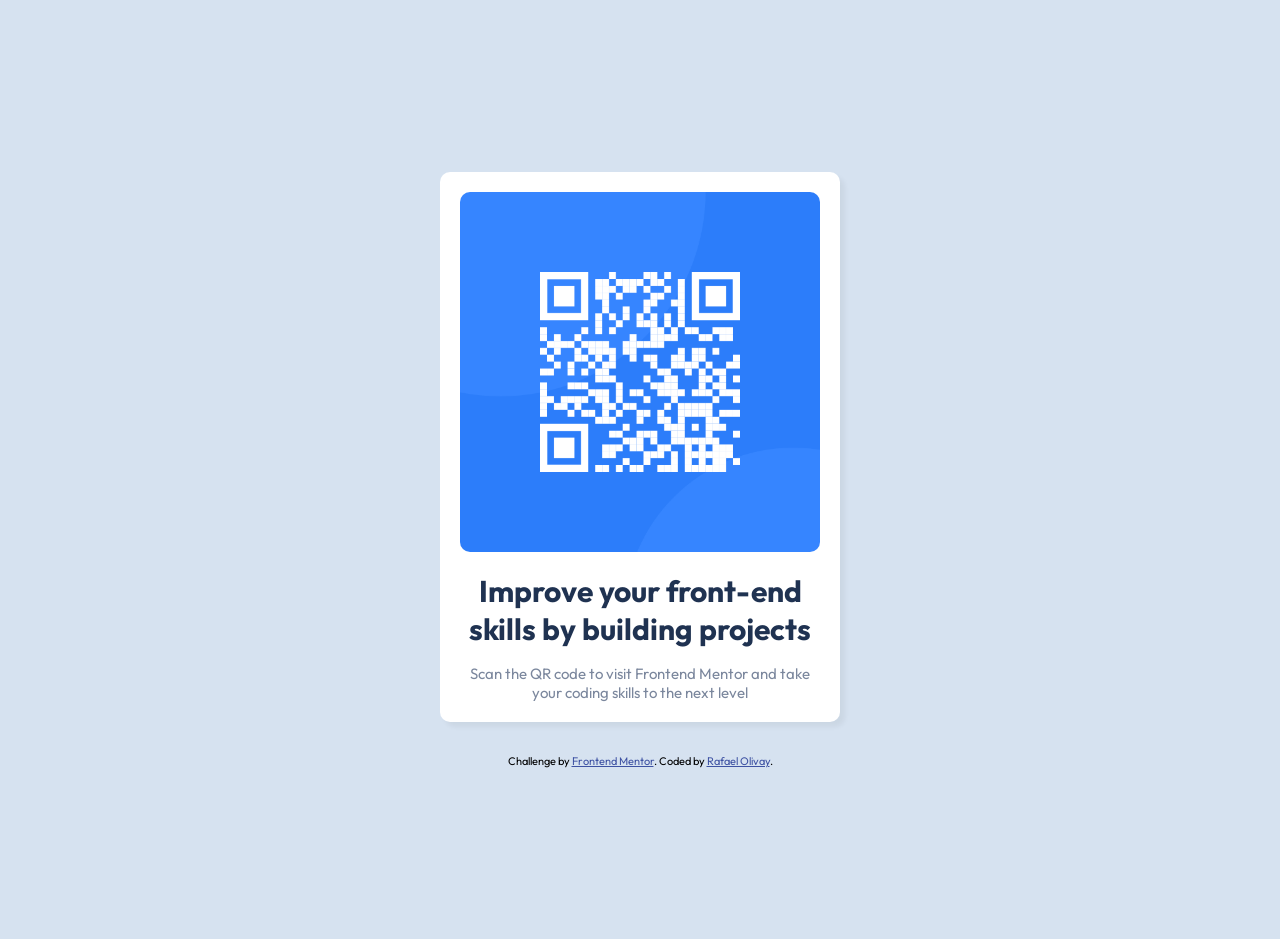
==== QR-code-component/index.html @ 97208a7f "fix folder name" ====
<!DOCTYPE html>
<html lang="en">
<head>
  <meta charset="UTF-8">
  <meta name="viewport" content="width=device-width, initial-scale=1.0"> <!-- displays site properly based on user's device -->

  <link rel="icon" type="image/png" sizes="32x32" href="./images/favicon-32x32.png">
  
  <title>Frontend Mentor | QR code component</title>

  <link rel="stylesheet" href="style.css">

</head>
<body>

  <main>
    <div class="container">
      <img src="./images/image-qr-code.png" alt="image-qr-code">
      <h1>Improve your front-end skills by building projects</h1>
      <p>
        Scan the QR code to visit Frontend Mentor and take your coding skills to the next level
      </p>

    </div>
  </main>

  


  
  <div class="attribution">
    Challenge by <a href="https://www.frontendmentor.io?ref=challenge" target="_blank">Frontend Mentor</a>. 
    Coded by <a href="#">Rafael Olivay</a>.
  </div>
</body>
</html>
---- QR-code-component/style.css ----
@import url("https://fonts.googleapis.com/css2?family=Outfit:wght@400;700&display=swap");

* {
    margin: 0;
    padding: 0;
    box-sizing: border-box;
}

:root {
  --white: hsl(0, 0%, 100%);
  --light-gray: hsl(212, 45%, 89%);
  --grayish-blue: hsl(220, 15%, 55%);
  --dark-blue: hsl(218, 44%, 22%);
}

img {
  max-width: 100%;
}

body {
  font-family: "Outfit", sans-serif;
  font-size: 15px;
  background-color: var(--light-gray);
  display: flex;
  flex-direction: column;
  align-items: center;
  justify-content: center;
  height: calc(100vh - 1px);
  margin: 1.25rem;
}

.container {
  background-color: var(--white);
  padding: 1.25rem;
  border-radius: 0.625rem;
  box-shadow: 5px 5px 5px rgba(0, 0, 0, 0.05);
  margin-bottom: 2rem;
}

.container img {
    border-radius: 0.625rem;
    margin-bottom: 1rem;
}

.container h1 {
    color: var(--dark-blue);
    text-align: center;
    margin-bottom: 1rem;
}

.container p {
    color: var(--grayish-blue);
    text-align: center;
}

.attribution {
  font-size: 11px;
  text-align: center;
}

.attribution a {
  color: hsl(228, 45%, 44%);
}

@media (min-width: 500px) {
    .container {
        width: 400px;
    }
}
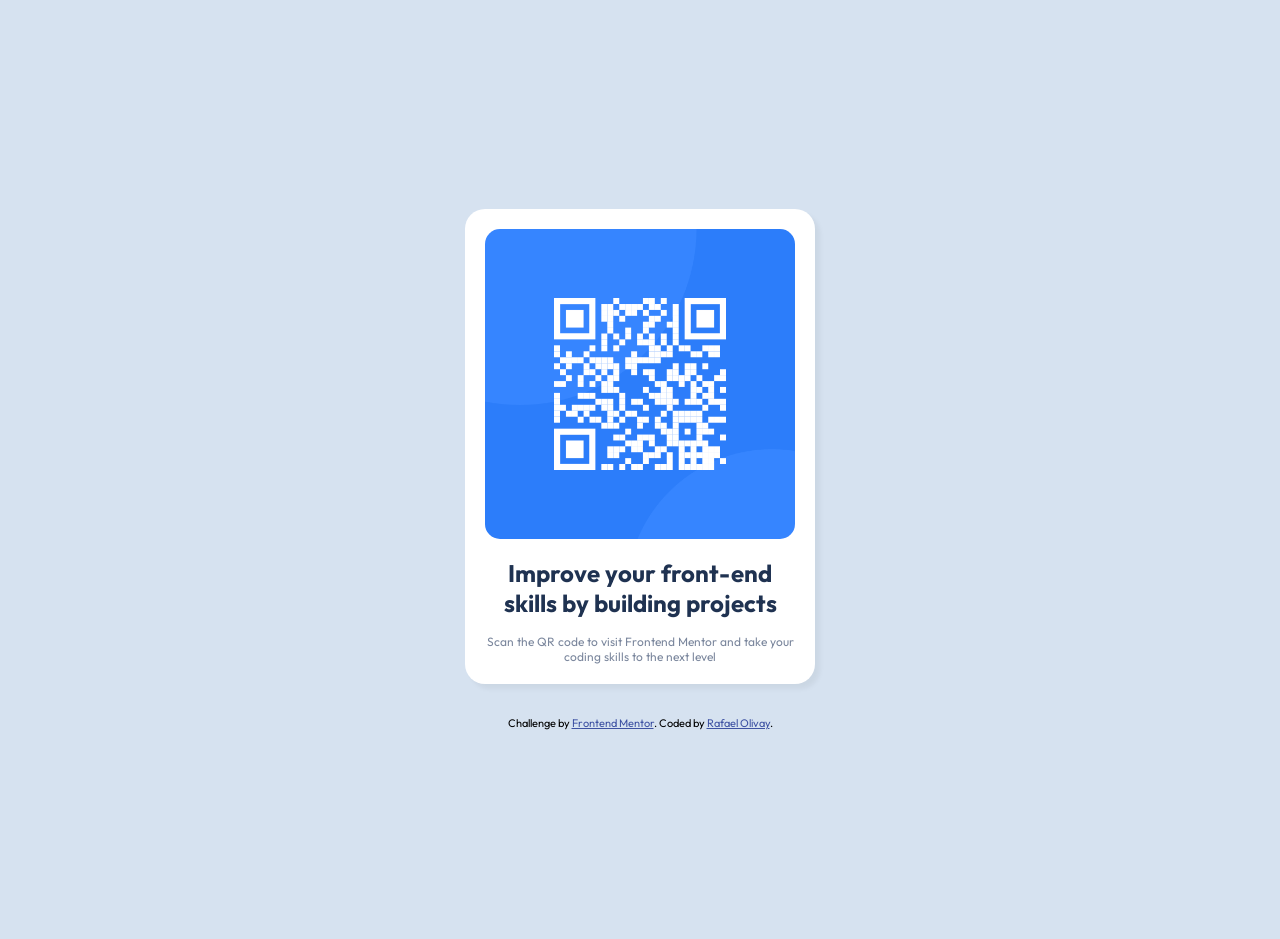
==== commit 21c7a24a: "fix width, html" ====
--- a/QR-code-component/index.html
+++ b/QR-code-component/index.html
@@ -1,36 +1,29 @@
 <!DOCTYPE html>
 <html lang="en">
-<head>
-  <meta charset="UTF-8">
-  <meta name="viewport" content="width=device-width, initial-scale=1.0"> <!-- displays site properly based on user's device -->
+  <head>
+    <meta charset="UTF-8">
+    <meta name="viewport" content="width=device-width, initial-scale=1.0"> <!-- displays site properly based on user's device -->
+    <link rel="icon" type="image/png" sizes="32x32"
+      href="./images/favicon-32x32.png">
 
-  <link rel="icon" type="image/png" sizes="32x32" href="./images/favicon-32x32.png">
-  
-  <title>Frontend Mentor | QR code component</title>
+    <title>Frontend Mentor | QR code component</title>
 
-  <link rel="stylesheet" href="style.css">
+    <link rel="stylesheet" href="style.css">
 
-</head>
-<body>
-
-  <main>
-    <div class="container">
-      <img src="./images/image-qr-code.png" alt="image-qr-code">
-      <h1>Improve your front-end skills by building projects</h1>
-      <p>
-        Scan the QR code to visit Frontend Mentor and take your coding skills to the next level
-      </p>
-
+  </head>
+  <body>
+      <div class="container">
+        <img src="./images/image-qr-code.png" alt="image-qr-code">
+        <h1>Improve your front-end skills by building projects</h1>
+        <p>
+          Scan the QR code to visit Frontend Mentor and take your coding skills
+          to the next level
+        </p>
+      </div>
+    <div class="attribution">
+      Challenge by <a href="https://www.frontendmentor.io?ref=challenge"
+        target="_blank">Frontend Mentor</a>.
+      Coded by <a href="https://github.com/RafaeLS85/">Rafael Olivay</a>.
     </div>
-  </main>
-
-  
-
-
-  
-  <div class="attribution">
-    Challenge by <a href="https://www.frontendmentor.io?ref=challenge" target="_blank">Frontend Mentor</a>. 
-    Coded by <a href="#">Rafael Olivay</a>.
-  </div>
-</body>
+  </body>
 </html>
--- a/QR-code-component/style.css
+++ b/QR-code-component/style.css
@@ -1,9 +1,9 @@
 @import url("https://fonts.googleapis.com/css2?family=Outfit:wght@400;700&display=swap");
 
 * {
-    margin: 0;
-    padding: 0;
-    box-sizing: border-box;
+  margin: 0;
+  padding: 0;
+  box-sizing: border-box;
 }
 
 :root {
@@ -19,7 +19,7 @@
 
 body {
   font-family: "Outfit", sans-serif;
-  font-size: 15px;
+  font-size: 12px;
   background-color: var(--light-gray);
   display: flex;
   flex-direction: column;
@@ -32,25 +32,25 @@
 .container {
   background-color: var(--white);
   padding: 1.25rem;
-  border-radius: 0.625rem;
+  border-radius: 20px;
   box-shadow: 5px 5px 5px rgba(0, 0, 0, 0.05);
   margin-bottom: 2rem;
 }
 
 .container img {
-    border-radius: 0.625rem;
-    margin-bottom: 1rem;
+  border-radius: 15px;
+  margin-bottom: 1rem;
 }
 
 .container h1 {
-    color: var(--dark-blue);
-    text-align: center;
-    margin-bottom: 1rem;
+  color: var(--dark-blue);
+  text-align: center;
+  margin-bottom: 1rem;
 }
 
 .container p {
-    color: var(--grayish-blue);
-    text-align: center;
+  color: var(--grayish-blue);
+  text-align: center;
 }
 
 .attribution {
@@ -63,7 +63,7 @@
 }
 
 @media (min-width: 500px) {
-    .container {
-        width: 400px;
-    }
+  .container {
+    width: 350px;
+  }
 }
